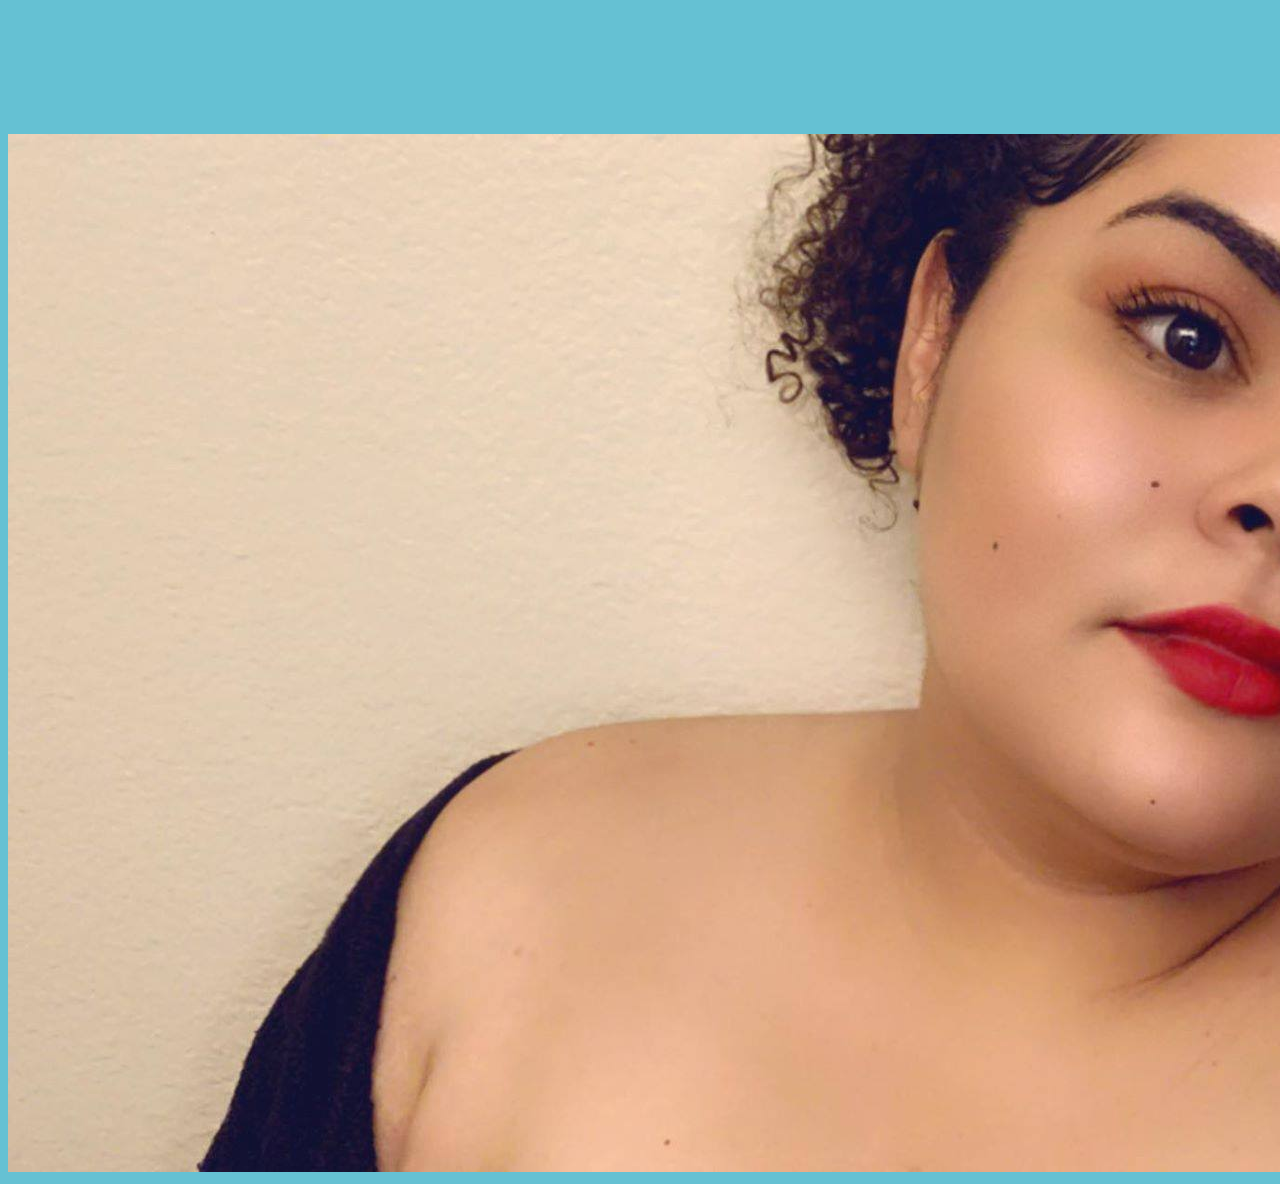
==== index.html @ 26ff60a8 "hi" ====
<!doctype html>
<html>
<head>
<meta charset="UTF-8">
<title>Portfolio</title>
		<link href="main.css" type="text/css" rel="stylesheet">
</head>

<body id="about">
	<br><br><br><br><br><br><br>
	<div class="homeimg">
	<header> <img src= "Assets/Images/me.jpg" alt="me"> </header>
	</div>
</body>
</html>
---- main.css ----
@charset "UTF-8";
#about{
	background-color:#65C1D3;
	background-repeat:no-repeat;
	background-size: auto;
	font-family: source-sans-pro, sans-serif;
	font-weight: 400;
	font-style: normal;
}
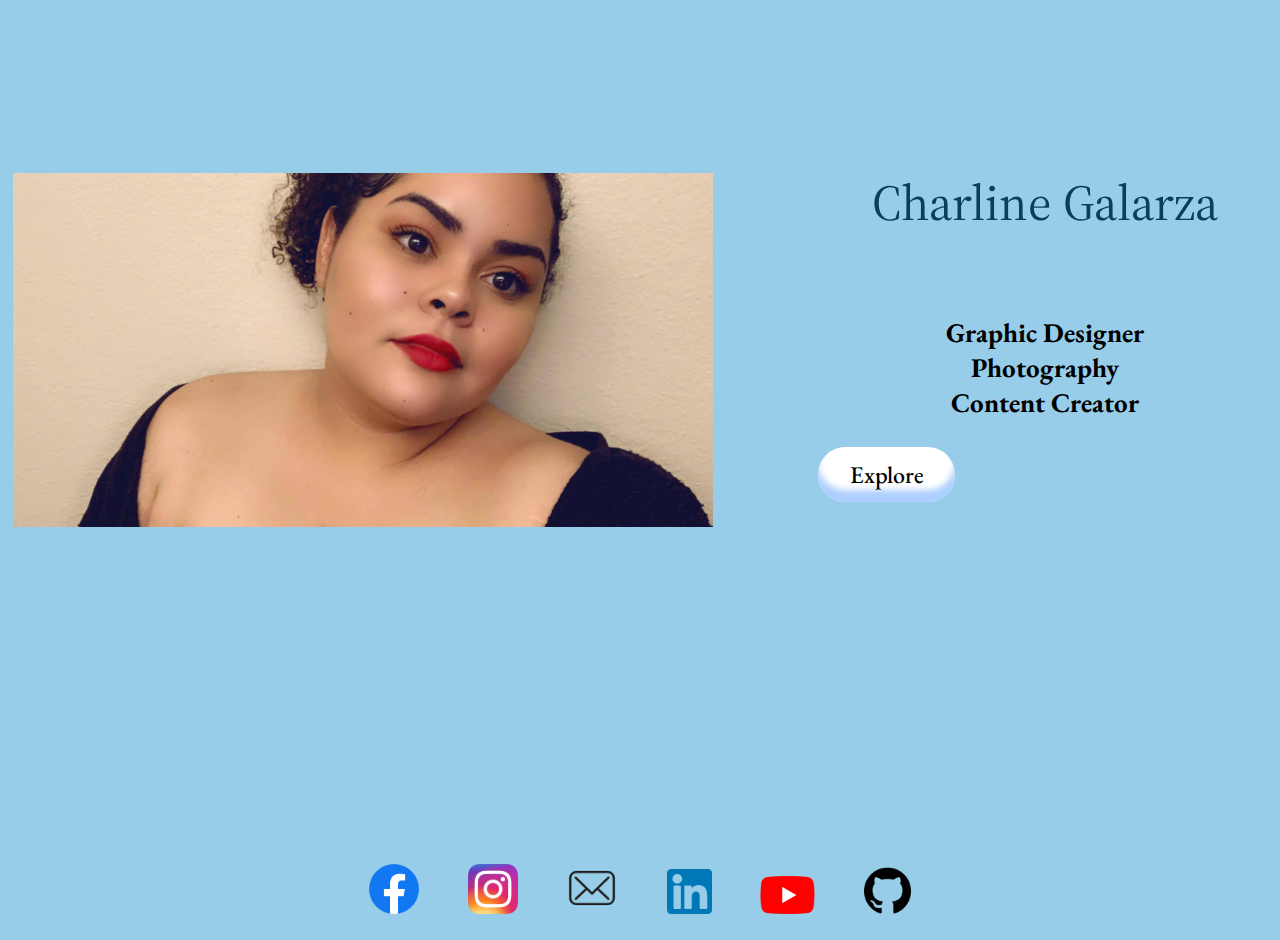
==== commit 1507deff: "f" ====
--- a/index.html
+++ b/index.html
@@ -4,12 +4,33 @@
 <meta charset="UTF-8">
 <title>Portfolio</title>
 		<link href="main.css" type="text/css" rel="stylesheet">
+		<link rel="preconnect" href="https://fonts.googleapis.com"> 
+		<link rel="preconnect" href="https://fonts.gstatic.com" crossorigin> 
+		<link href="https://fonts.googleapis.com/css2?family=EB+Garamond:ital,wght@0,400;0,500;0,600;0,700;0,800;1,400;1,500;1,600;1,700;1,800&family=Source+Serif+Pro:ital,wght@0,200;0,300;0,400;0,600;0,700;0,900;1,200;1,300;1,400;1,600;1,700;1,900&display=swap" rel="stylesheet">
 </head>
 
-<body id="about">
+<body>
 	<br><br><br><br><br><br><br>
 	<div class="homeimg">
-	<header> <img src= "Assets/Images/me.jpg" alt="me"> </header>
+		<img src= "Assets/Images/me.jpg" alt="me">
+		<h1 id="hometitle">Charline Galarza</h1><br>
+		<h3 id="hometext">Graphic Designer<br>
+						  Photography<br>
+						  Content Creator</h3>
 	</div>
+	
+	
+	<a href="work.html" class="expbutton" role="button">Explore</a><br><br><br><br><br><br><br><br><br><br><br><br><br><br><br><br><br><br><br><br><br>
+	
+	
+
+<footer><center>
+	<a href="#" class="fa fa-facebook"><img src= "Assets/Images/facebook.png" alt="facebook" width="50px;"></a>
+	<a href="#" class="fa fa-instagram"><img src= "Assets/Images/instagram.png" alt="instagram" width="50px;"></a>
+	<a href="#" class="fa fa-mail"><img src= "Assets/Images/mail.png" alt="mail" width="52px;"></a>
+	<a href="#" class="fa fa-linkedin"><img src= "Assets/Images/linkedin.png" alt="linkedin" width="45px;"></a>	
+	<a href="#" class="fa fa-youtube"><img src= "Assets/Images/youtube.png" alt="youtube" width="55px;"></a>
+	<a href="#" class="fa fa-github"><img src= "Assets/Images/git.png" alt="github" width="47px;"></a>
+</center></footer>
 </body>
 </html>
--- a/main.css
+++ b/main.css
@@ -1,6 +1,6 @@
 @charset "UTF-8";
-#about{
-	background-color:#65C1D3;
+body{
+	background-color:#98CDE9;
 	background-repeat:no-repeat;
 	background-size: auto;
 	font-family: source-sans-pro, sans-serif;
@@ -8,3 +8,154 @@
 	font-style: normal;
 }
 
+.homeimg after{  
+  content: "";
+  clear: both;
+  display: flex;
+  } 
+ 
+.homeimg img{
+  	float: left;
+  	width: 700px;
+  	padding: 5px;
+	margin-right: 100px;
+}
+
+#hometitle{
+	font-size: 50px;
+	color: #064159;
+	font-family: 'Source Serif Pro', serif;
+	font-weight: 400;
+	text-align: center;
+	
+}
+#hometext{
+	font-size: 27px;
+	font-family: 'EB Garamond', serif;
+	text-align: center;
+}
+
+
+
+.expbutton{
+  	appearance: none;
+  	background-color: #FFFFFF;
+  	border-radius: 40em;
+  	border-style: none;
+  	box-shadow: #ADCFFF 0 -12px 6px inset;
+  	box-sizing: border-box;
+  	color: #000000;
+  	cursor: pointer;
+  	display: inline-block;
+  	font-family: 'EB Garamond', serif;
+  	font-size: 20px;
+  	font-weight: 500;
+  	letter-spacing: -.24px;
+  	margin: 0;
+  	outline: none;
+  	padding: 1rem 1.3rem;
+  	quotes: auto;
+  	text-align: center;
+  	text-decoration: none;
+  	transition: all .15s;
+  	user-select: none;
+  	-webkit-user-select: none;
+  	touch-action: manipulation;
+}
+
+.expbutton:hover {
+  	background-color: white;
+  	box-shadow: #ADCFFF 0 -6px 8px inset;
+  	transform: scale(1.125);
+}
+
+.expbutton:active {
+  	transform: scale(1.025);
+}
+
+@media {
+  .expbutton {
+    	font-size: 1.5rem;
+    	padding: .75rem 2rem;
+  }
+}
+
+footer .fa {
+ 	padding: 20px;
+ 	font-size: 30px;
+  	width: 30px;
+  	text-align: center;
+  	text-decoration: none;
+  	margin: 5px 2px;
+  	border-radius: 50%;
+}
+
+.fa:hover {
+    opacity: 0.10;
+}
+
+ul {
+	font-family: 'EB Garamond', serif;
+  	font-size: 17px;
+  	font-weight: 400;
+  	list-style-type: none;
+ 	 margin: 0;
+ 	 padding: 0;
+ 	 overflow: hidden;
+  background-color: #1A3338;
+}
+
+li {
+  float: left;
+}
+
+li a {
+  display: block;
+  color: #CCF5FE;
+  text-align: center;
+  padding: 14px 16px;
+  text-decoration: none;
+}
+
+li a:hover:not(.active) {
+  background-color: #628FAD;
+}
+
+.active {
+  background-color: #DDF4F9;
+	color: #1A3338;
+}
+
+#homehead a{
+	color: #1A3338;
+  	text-decoration: none;
+	font-family: 'Source Serif Pro', serif;
+	font-weight: 600;
+}
+#homehead a:hover{
+	color: #CCF5FE;
+  	text-decoration: none;
+}
+
+.work {
+  column-count: 3;
+}
+ 
+.work img{
+	width:550px;
+	height:500px;
+}
+
+#work1,#work2,#work3 {
+  position: relative;
+  font-family: 'Source Serif Pro', serif;
+}
+
+.work {
+  display: flex;
+}
+
+#work1,#work2,#work3 {
+  flex: 33.33%;
+  padding: 5px;
+}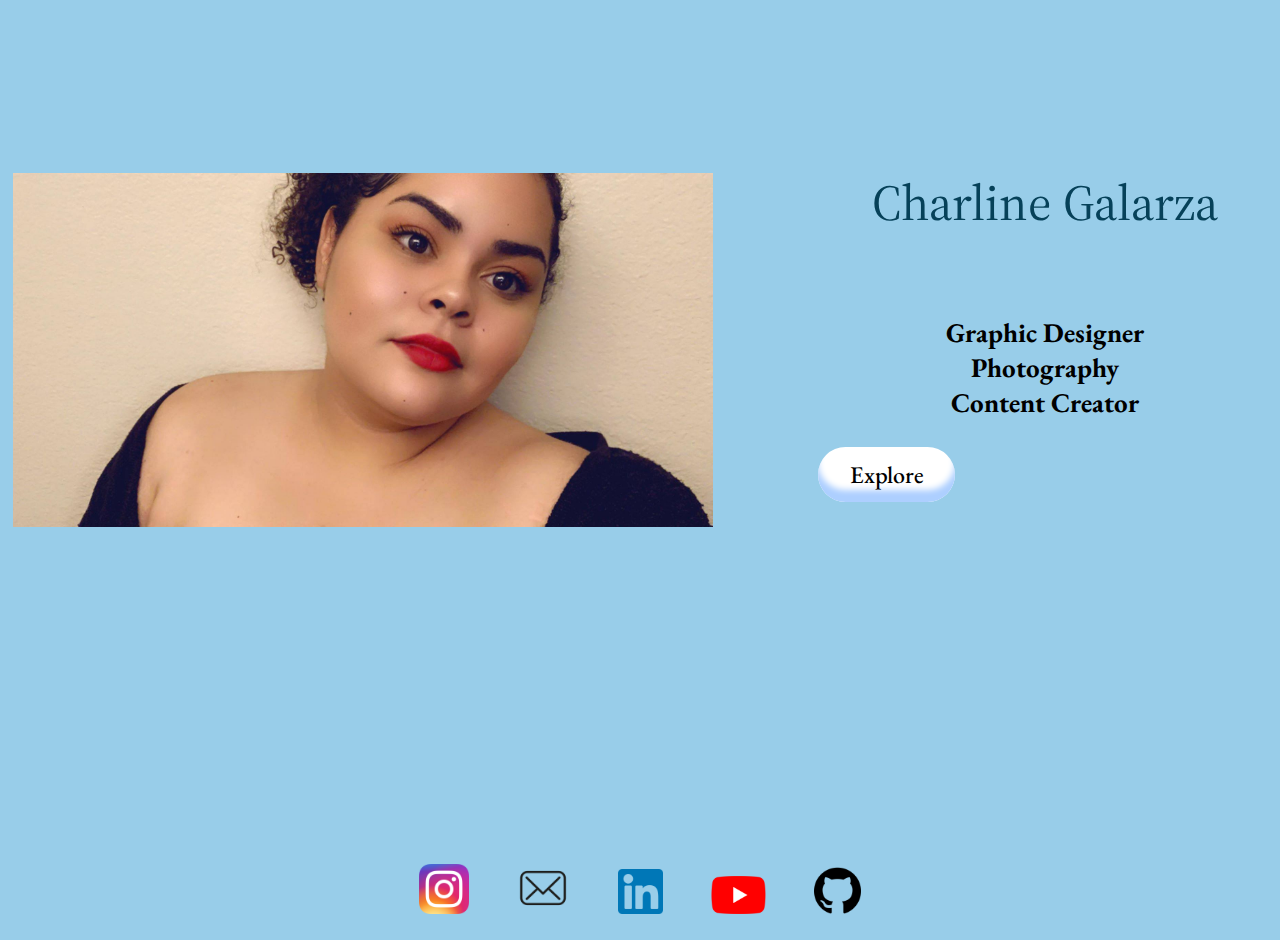
==== commit 860007fb: "links" ====
--- a/index.html
+++ b/index.html
@@ -25,12 +25,11 @@
 	
 
 <footer><center>
-	<a href="#" class="fa fa-facebook"><img src= "Assets/Images/facebook.png" alt="facebook" width="50px;"></a>
-	<a href="#" class="fa fa-instagram"><img src= "Assets/Images/instagram.png" alt="instagram" width="50px;"></a>
-	<a href="#" class="fa fa-mail"><img src= "Assets/Images/mail.png" alt="mail" width="52px;"></a>
-	<a href="#" class="fa fa-linkedin"><img src= "Assets/Images/linkedin.png" alt="linkedin" width="45px;"></a>	
-	<a href="#" class="fa fa-youtube"><img src= "Assets/Images/youtube.png" alt="youtube" width="55px;"></a>
-	<a href="#" class="fa fa-github"><img src= "Assets/Images/git.png" alt="github" width="47px;"></a>
+	<a href="https://www.instagram.com/ccharlinegg/" class="fa fa-instagram"><img src= "Assets/Images/instagram.png" alt="instagram" width="50px;"></a>
+	<a href="mailto:galarzacharline@gmail.com" class="fa fa-mail"><img src= "Assets/Images/mail.png" alt="mail" width="52px;"></a>
+	<a href="https://www.linkedin.com/in/charline-galarza-870868104/" class="fa fa-linkedin"><img src= "Assets/Images/linkedin.png" alt="linkedin" width="45px;"></a>	
+	<a href="https://www.youtube.com/channel/UC9lhmbCnz0lOMgpok4j5u9Q" class="fa fa-youtube"><img src= "Assets/Images/youtube.png" alt="youtube" width="55px;"></a>
+	<a href="https://github.com/thecharla90" class="fa fa-github"><img src= "Assets/Images/git.png" alt="github" width="47px;"></a>
 </center></footer>
 </body>
 </html>
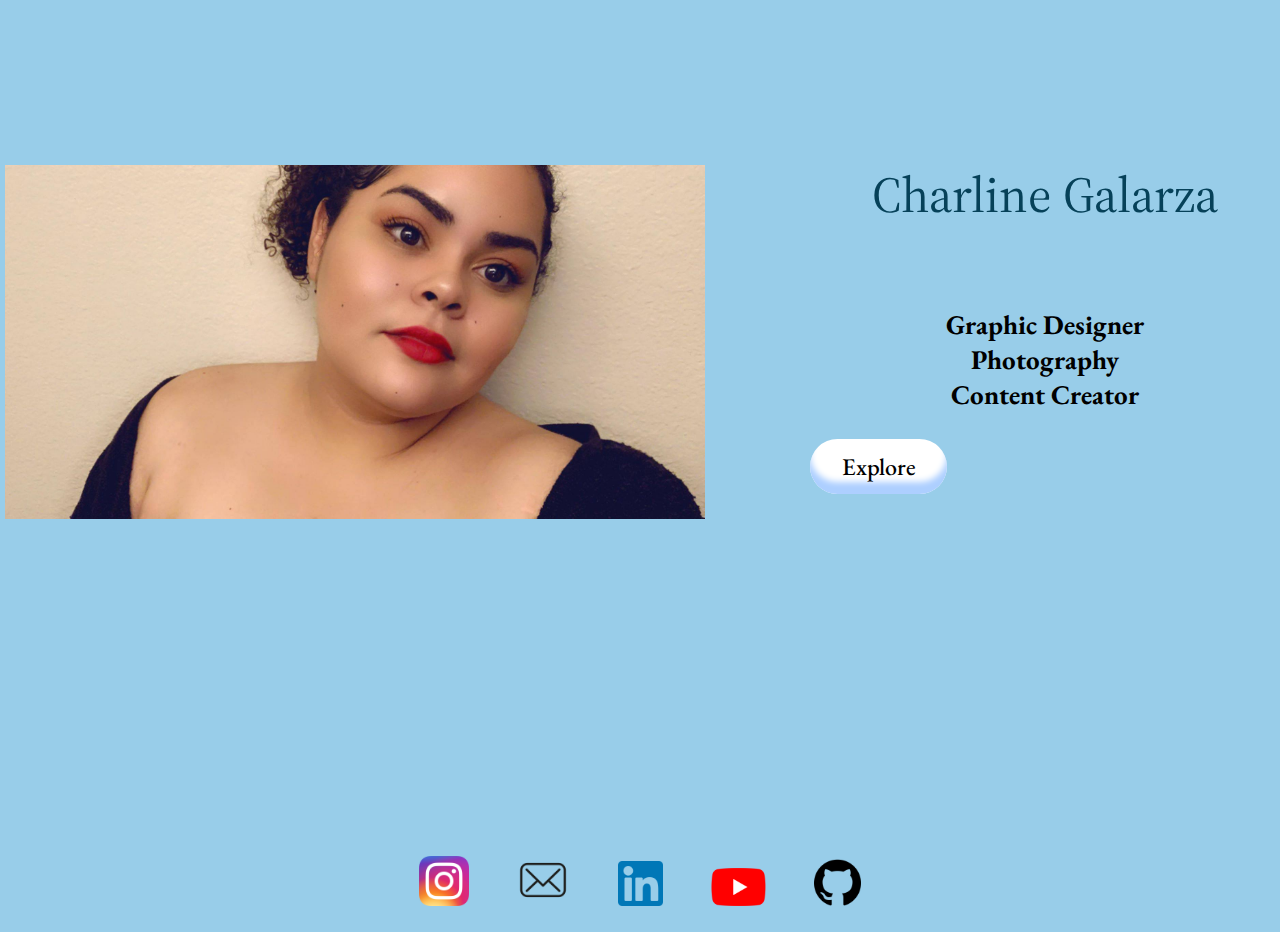
==== commit b07cec49: "sx" ====
--- a/index.html
+++ b/index.html
@@ -4,6 +4,7 @@
 <meta charset="UTF-8">
 <title>Portfolio</title>
 		<link href="main.css" type="text/css" rel="stylesheet">
+		<meta name="viewport" content="width=device-width, initial-scale=1">
 		<link rel="preconnect" href="https://fonts.googleapis.com"> 
 		<link rel="preconnect" href="https://fonts.gstatic.com" crossorigin> 
 		<link href="https://fonts.googleapis.com/css2?family=EB+Garamond:ital,wght@0,400;0,500;0,600;0,700;0,800;1,400;1,500;1,600;1,700;1,800&family=Source+Serif+Pro:ital,wght@0,200;0,300;0,400;0,600;0,700;0,900;1,200;1,300;1,400;1,600;1,700;1,900&display=swap" rel="stylesheet">
--- a/main.css
+++ b/main.css
@@ -6,6 +6,9 @@
 	font-family: source-sans-pro, sans-serif;
 	font-weight: 400;
 	font-style: normal;
+	margin: 0;
+    width: 100vw;
+    height: 100vh;
 }
 
 .homeimg after{  
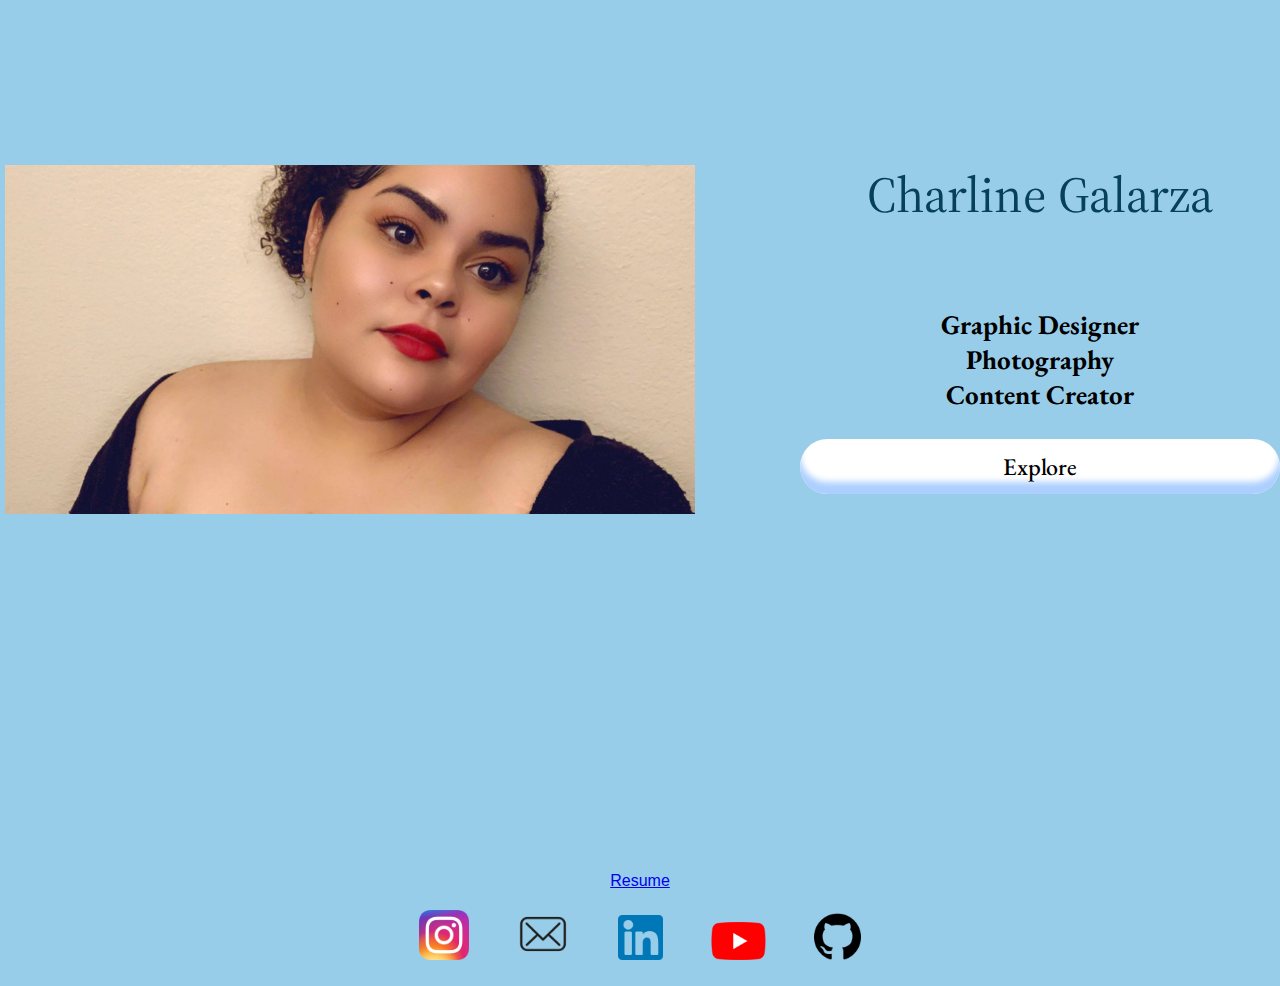
==== commit aa0518d8: "submit" ====
--- a/index.html
+++ b/index.html
@@ -3,8 +3,8 @@
 <head>
 <meta charset="UTF-8">
 <title>Portfolio</title>
-		<link href="main.css" type="text/css" rel="stylesheet">
-		<meta name="viewport" content="width=device-width, initial-scale=1">
+		<link href="Styles/main.css" type="text/css" rel="stylesheet">
+		<meta name="viewport" content="width=device-width, initial-scale=1.0">
 		<link rel="preconnect" href="https://fonts.googleapis.com"> 
 		<link rel="preconnect" href="https://fonts.gstatic.com" crossorigin> 
 		<link href="https://fonts.googleapis.com/css2?family=EB+Garamond:ital,wght@0,400;0,500;0,600;0,700;0,800;1,400;1,500;1,600;1,700;1,800&family=Source+Serif+Pro:ital,wght@0,200;0,300;0,400;0,600;0,700;0,900;1,200;1,300;1,400;1,600;1,700;1,900&display=swap" rel="stylesheet">
@@ -26,6 +26,7 @@
 	
 
 <footer><center>
+		<a href="resume.html">Resume</a><br><br>
 	<a href="https://www.instagram.com/ccharlinegg/" class="fa fa-instagram"><img src= "Assets/Images/instagram.png" alt="instagram" width="50px;"></a>
 	<a href="mailto:galarzacharline@gmail.com" class="fa fa-mail"><img src= "Assets/Images/mail.png" alt="mail" width="52px;"></a>
 	<a href="https://www.linkedin.com/in/charline-galarza-870868104/" class="fa fa-linkedin"><img src= "Assets/Images/linkedin.png" alt="linkedin" width="45px;"></a>	
--- a/Styles/main.css
+++ b/Styles/main.css
@@ -0,0 +1,334 @@
+@charset "UTF-8";
+* {
+    box-sizing: border-box;
+}
+
+body{
+	background-color:#98CDE9;
+	background-repeat:no-repeat;
+	background-size: auto;
+	font-family: source-sans-pro, sans-serif;
+	font-weight: 400;
+	font-style: normal;
+	margin: 0;
+	width:100%;
+	height:100%;
+	x-overflow: hidden;
+	y-overflow:hidden;
+}
+
+.homeimg after{  
+  content: "";
+  clear: both;
+  display: flex;
+  } 
+ 
+.homeimg img{
+  	float: left;
+  	width: 700px;
+  	padding: 5px;
+	margin-right: 100px;
+}
+
+#hometitle, #web1kill, #aboutmetitle {
+	font-size: 50px;
+	color: #064159;
+	font-family: 'Source Serif Pro', serif;
+	font-weight: 400;
+	text-align: center;
+	
+}
+#hometext{
+	font-size: 27px;
+	font-family: 'EB Garamond', serif;
+	text-align: center;
+}
+
+
+
+.expbutton{
+	display: flex;
+  	appearance: none;
+  	background-color: #FFFFFF;
+  	border-radius: 40em;
+  	border-style: none;
+  	box-shadow: #ADCFFF 0 -12px 6px inset;
+  	box-sizing: border-box;
+  	color: #000000;
+  	cursor: pointer;
+  	font-family: 'EB Garamond', serif;
+  	font-size: 20px;
+  	font-weight: 500;
+  	letter-spacing: -.24px;
+  	margin: 0;
+  	outline: none;
+  	padding: 1rem 1.3rem;
+  	quotes: auto;
+  	text-align: center;
+	justify-content: center;
+  	text-decoration: none;
+  	transition: all .15s;
+  	user-select: none;
+  	-webkit-user-select: none;
+  	touch-action: manipulation;
+}
+
+.expbutton:hover {
+  	background-color: white;
+  	box-shadow: #ADCFFF 0 -6px 8px inset;
+  	transform: scale(1.125);
+}
+
+.expbutton:active {
+  	transform: scale(1.025);
+}
+
+@media {
+  .expbutton {
+    	font-size: 1.5rem;
+    	padding: .75rem 2rem;
+  }
+}
+
+footer .fa {
+ 	padding: 20px;
+ 	font-size: 30px;
+  	width: 30px;
+  	text-align: center;
+  	text-decoration: none;
+  	margin: 5px 2px;
+  	border-radius: 50%;
+}
+
+.fa:hover {
+    opacity: 0.10;
+}
+
+ul {
+	font-family: 'EB Garamond', serif;
+  	font-size: 17px;
+  	font-weight: 400;
+  	list-style-type: none;
+ 	 margin: 0;
+ 	 padding: 0;
+ 	 overflow: hidden;
+  background-color: #1A3338;
+}
+
+li {
+  float: left;
+}
+
+li a {
+  display: block;
+  color: #CCF5FE;
+  text-align: center;
+  padding: 14px 16px;
+  text-decoration: none;
+}
+
+li a:hover:not(.active) {
+  background-color: #628FAD;
+}
+
+.active {
+  background-color: #DDF4F9;
+	color: #1A3338;
+}
+
+#homehead a{
+	color: #1A3338;
+  	text-decoration: none;
+	font-family: 'Source Serif Pro', serif;
+	font-weight: 600;
+}
+#homehead a:hover{
+	color: #CCF5FE;
+  	text-decoration: none;
+}
+
+
+.main {
+  max-width: 1000px;
+  margin: auto;
+  clear: both;
+}
+
+.row{
+  margin: 10px -16px;
+}
+
+.row,
+.row > .column {
+  padding: 8px;
+}
+
+.column {
+  float: left;
+  width: 33.33%;
+  display: none; 
+}
+
+.row:after {
+  content: "";
+  display: table;
+  clear: both;
+}
+
+.content {
+  background-color: white;
+  padding: 10px;
+}
+
+.show{
+  display: block;
+}
+
+.btn {
+  border: none;
+  outline: none;
+  padding: 12px 16px;
+  background-color: white;
+  cursor: pointer;
+}
+
+.btn:hover {
+  background-color: #ddd;
+}
+
+.btn.active {
+  background-color: #666;
+  color: white;
+}
+
+#buttkill{
+		text-align: center;
+}
+
+.webutton{
+  align-items: center;
+  appearance: none;
+  background-color: #FCFCFD;
+  border-radius: 4px;
+  border-width: 0;
+  box-shadow: rgba(45, 35, 66, 0.4) 0 2px 4px,rgba(45, 35, 66, 0.3) 0 7px 13px -3px,#D6D6E7 0 -3px 0 inset;
+  box-sizing: border-box;
+  color: #36395A;
+  cursor: pointer;
+  display: inline-flex;
+  font-family: "JetBrains Mono",monospace;
+  height: 48px;
+  justify-content: center;
+  line-height: 1;
+  list-style: none;
+  overflow: hidden;
+  padding-left: 16px;
+  padding-right: 16px;
+  position: relative;
+  text-decoration: none;
+  transition: box-shadow .15s,transform .15s;
+  user-select: none;
+  -webkit-user-select: none;
+  touch-action: manipulation;
+  white-space: nowrap;
+  will-change: box-shadow,transform;
+  font-size: 18px;
+}
+
+.webutton:focus {
+  box-shadow: #D6D6E7 0 0 0 1.5px inset, rgba(45, 35, 66, 0.4) 0 2px 4px, rgba(45, 35, 66, 0.3) 0 7px 13px -3px, #D6D6E7 0 -3px 0 inset;
+}
+
+.webutton:hover {
+  box-shadow: rgba(45, 35, 66, 0.4) 0 4px 8px, rgba(45, 35, 66, 0.3) 0 7px 13px -3px, #D6D6E7 0 -3px 0 inset;
+  transform: translateY(-2px);
+}
+
+.webutton:active {
+  box-shadow: #D6D6E7 0 3px 7px inset;
+  transform: translateY(2px);
+}
+
+dl{
+	display: block;
+	padding: 40px;
+	background:#237090;
+	text-align: center;
+	
+}
+dt img{
+	display:table;
+    margin:0px auto 0px auto;
+}
+
+.half {
+  margin: 20px;
+	padding-bottom: 300px;
+            text-align: center;
+	
+}
+.half img{
+	width: 50%;
+ 	float: left; 
+     margin: 5px;
+	padding-right: 25px;
+}
+
+.half p{
+	text-align:justify;
+	padding-left: 20px;
+	white-space: pre-wrap;
+	font-size: 20px;
+	font-family: 'EB Garamond', serif;
+
+}
+
+
+#contact{
+	text-align: center
+}
+
+input[type=text], select, textarea {
+  width: 100%;
+  padding: 12px;
+  border: 1px solid #ccc;
+  border-radius: 4px;
+  box-sizing: border-box;
+  margin-top: 6px;
+  margin-bottom: 16px;
+  resize: vertical;
+}
+
+input[type=submit] {
+  background-color:#1A3338;
+  color:white;
+  padding: 12px 20px;
+  border: none;
+  border-radius: 4px;
+  cursor: pointer;
+}
+
+input[type=submit]:hover {
+  background-color:#9CD0E9;
+	color: #1A3338;
+}
+
+.contactform {
+  border-radius: 5px;
+  background-color: #f2f2f2;
+  padding: 20px;
+}
+
+
+.resume img  {
+	width: 80%;
+   height: 80%;
+	display: block;
+	padding-top: 100px;
+  margin-left: auto;
+  margin-right: auto;
+   right: 0;
+   left: 0;
+   top: 0;
+   bottom: 0;
+}